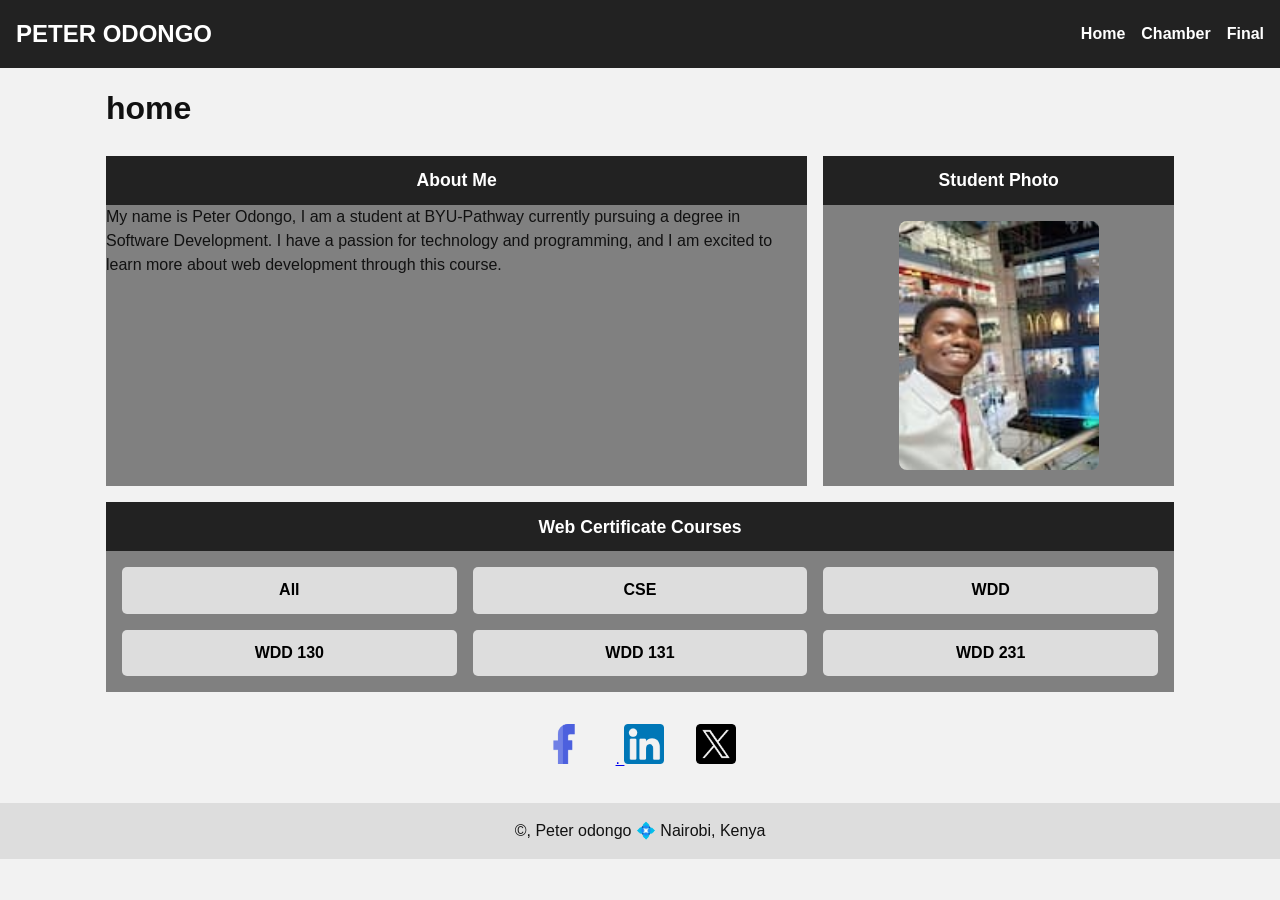
==== index.html @ 6ae5b2d8 "zz" ====
<!DOCTYPE html>
<html lang="en">
<head>
    <meta charset="UTF-8">
    <meta name="viewport" content="width=device-width, initial-scale=1">
    <title>WDD 231 - Dynamic Web Fundamentals - Peter Odongo</title>
    <meta name="description" content="This is the home page for WDD 231 that shows a profile of me. The page includes sect a list of web certificate courses.">
    <meta name="author" content="Peter Odongo">
    <link rel="stylesheet" href="read.css"> 
    <!-- <script src="read.js" defer></script> -->
    <link rel="preconnect" href="https://fonts.googleapis.com">
    <link rel="preconnect" href="https://fonts.gstatic.com" crossorigin>
    <link href="https://fonts.googleapis.com/css2?family=Roboto:ital,wght@0,100..900;1,100..900&display=swap" rel="stylesheet">
</head>
<body>
    <header>
        <span id="name">PETER ODONGO</span> 
        <button Id="hamburger">☰</button> 
        <nav id="menu">
            <a href="#">Home</a>   
            <a href="#">Chamber</a>
            <a href="#">Final</a> 
        </nav>
    </header>
    <main>
            <h1>home</h1>
            <section class="profile">
                <h2 class="card-header">About Me</h2>
                <p>My name is Peter Odongo, I am a student at BYU-Pathway currently pursuing a degree in Software Development. I have a passion for technology and programming, and I am excited to learn more about web development through this course. </p>
            </section>
            <section class="photo">
                <h2 class="card-header">Student Photo</h2>
                <img src="whatsappimagemevfour.jpg" alt="Peter Odongo" width="200">
            </section>    
            <section class="skills">
                <h2 class="card-header">Web Certificate Courses</h2>
                <ul id="courses">
                    <li><a href="#">All</a></li>
                    <li><a href="#">CSE</a></li>
                    <li><a href="#">WDD</a></li>
                    <li><a href="#">WDD 130</a></li>
                    <li><a href="#">WDD 131</a></li>
                    <li><a href="#">WDD 231</a></li>
                </ul>
            </section> 
            <nav class="socialmedia">
                <a href="https://facebook.com">
                    <img src="facebook_1216706.png" alt="Facebook Icon">
                </a>
                <a href="https://linkedin.com">.
                    <img src="linkedin_174857.png" alt="linkedin Icon">
                </a>
                <a href="https://twitter.com">
                    <img src="twitterx.png" alt="twitter Icon">
                </a>
            </nav> 
    </main>
    <footer>
        <p>©️<span id="currentyear"></span>,     Peter odongo  💠  Nairobi, Kenya</p>
        <p id="lastModified"></p>
    </footer>
</body>
</html>
---- read.css ----
/* RESET */
* {
    margin: 0;
    padding: 0;
    box-sizing: border-box;
}

/* BODY */
body {
    font-family: Arial, Helvetica, sans-serif;
    background-color: #f2f2f2;
    color: #111;
    line-height: 1.5;
}

/* HEADER */
header {
    background-color: #222;
    color: white;
    padding: 1rem;

    display: flex;
    justify-content: space-between;
    align-items: center;
}

/* SITE NAME */
#name {
    font-size: 1.5rem;
    font-weight: bold;
}

/* HAMBURGER BUTTON */
#hamburger {
    background: none;
    border: none;
    color: white;
    font-size: 2rem;
    cursor: pointer;
}

/* NAVIGATION */
#menu {
    display: none;
    flex-direction: column;
    gap: 1rem;
}

#menu.show {
    display: flex;
}

#menu a {
    color: white;
    text-decoration: none;
    font-weight: bold;
}

/* MAIN AREA */
main {
    max-width: 1100px;
    margin: auto;
    padding: 1rem;

    display: grid;
    gap: 1rem;
}

/* MAIN TITLE */
main h1 {
    grid-column: 1 / -1;
    margin-bottom: 0.5rem;
}

/* CARD DESIGN */
/*.card {
    background: white;
    border: 1px solid #ccc;
}*/

/* CARD HEADERS */
.card-header {
    background-color: #222;
    color: white;
    text-align: center;
    padding: 0.7rem;
    font-size: 1.1rem;
}

/* CARD CONTENT */
/*.card p,
.card ul {
    padding: 1rem;
}*/

/* ABOUT SECTION */
.profile {
    min-height: 250px;
    background-color: grey;
}

/* PHOTO SECTION */
.photo {
    text-align: center;
    background-color: grey;
}

.photo img {
    width: 200px;
    margin: 1rem auto;
    display: block;
    border-radius: 8px;
}

/* COURSE SECTION */
.skills {
    grid-column: 1 / -1;
    background-color: grey;
}

/* COURSE BUTTONS */
#courses {
    list-style: none;

    display: grid;
    grid-template-columns: repeat(3, 1fr);

    gap: 1rem;

    padding: 1rem;

    /*background: white;*/
}

#courses li {
    background: #ddd;
    text-align: center;
    padding: 0.7rem;
    border-radius: 5px;
    font-weight: bold;
}

#courses a {
    text-decoration: none;
    color: black;
}

/* SOCIAL MEDIA */
.socialmedia {
    grid-column: 1 / -1;

    display: flex;
    justify-content: center;
    gap: 2rem;

    margin-top: 1rem;
}

.socialmedia img {
    width: 40px;
    height: 40px;
}

/* FOOTER */
footer {
    background-color: #ddd;
    text-align: center;
    padding: 1rem;
    margin-top: 1rem;
}

/* DESKTOP VIEW */
@media screen and (min-width: 768px) {

    /* HIDE HAMBURGER */
    #hamburger {
        display: none;
    }

    /* SHOW MENU */
    #menu {
        display: flex !important;
        flex-direction: row;
    }

    /* TWO COLUMN LAYOUT */
    main {
        grid-template-columns: 2fr 1fr;
    }
}
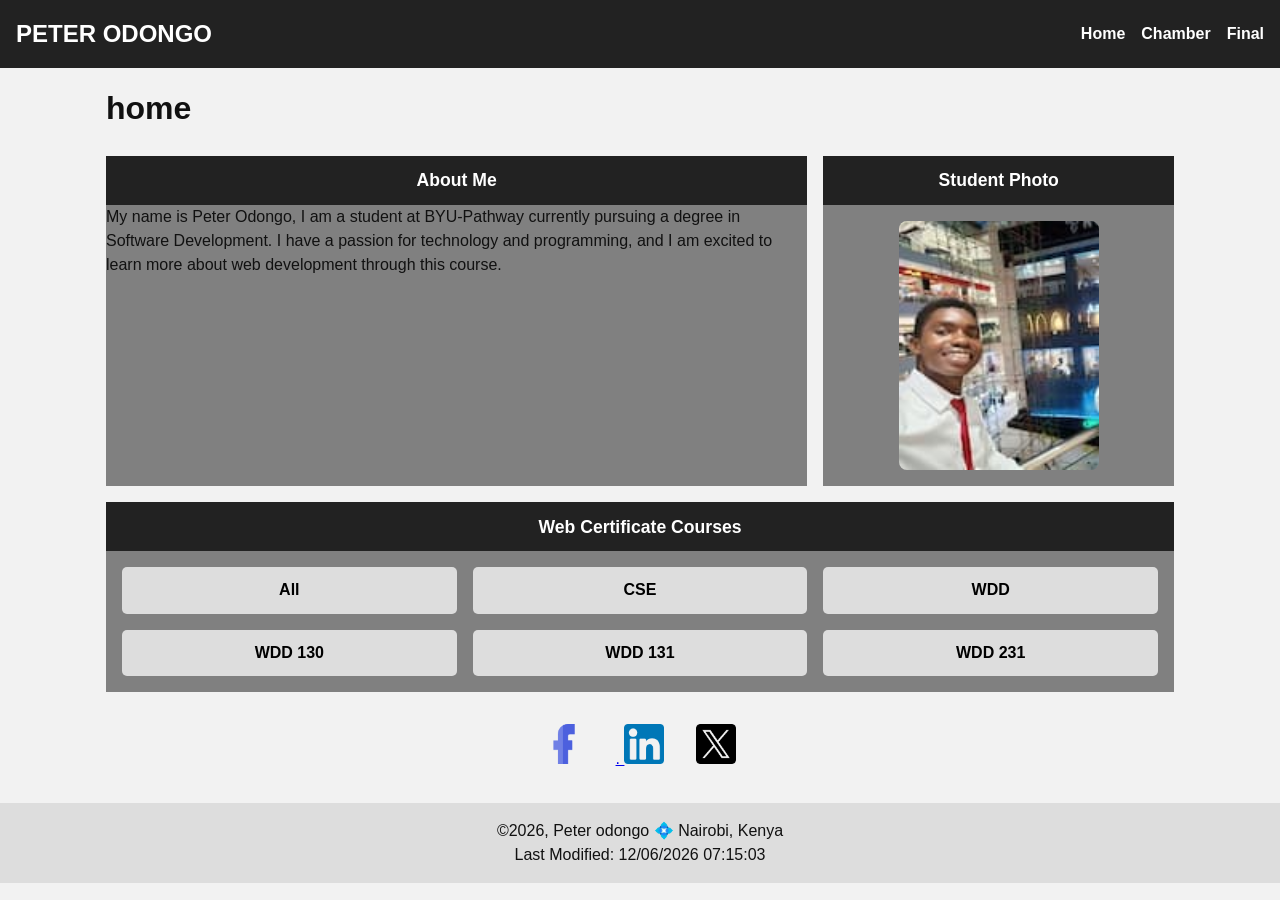
==== commit 86282fe6: "xy" ====
--- a/index.html
+++ b/index.html
@@ -6,8 +6,8 @@
     <title>WDD 231 - Dynamic Web Fundamentals - Peter Odongo</title>
     <meta name="description" content="This is the home page for WDD 231 that shows a profile of me. The page includes sect a list of web certificate courses.">
     <meta name="author" content="Peter Odongo">
-    <link rel="stylesheet" href="read.css"> 
-    <!-- <script src="read.js" defer></script> -->
+    <link rel="stylesheet" href="styles/read.css"> 
+    <script src="script/read.js" defer></script>
     <link rel="preconnect" href="https://fonts.googleapis.com">
     <link rel="preconnect" href="https://fonts.gstatic.com" crossorigin>
     <link href="https://fonts.googleapis.com/css2?family=Roboto:ital,wght@0,100..900;1,100..900&display=swap" rel="stylesheet">
@@ -30,7 +30,7 @@
             </section>
             <section class="photo">
                 <h2 class="card-header">Student Photo</h2>
-                <img src="whatsappimagemevfour.jpg" alt="Peter Odongo" width="200">
+                <img src="images/whatsappimagemevfour.jpg" alt="Peter Odongo" width="200">
             </section>    
             <section class="skills">
                 <h2 class="card-header">Web Certificate Courses</h2>
@@ -45,13 +45,13 @@
             </section> 
             <nav class="socialmedia">
                 <a href="https://facebook.com">
-                    <img src="facebook_1216706.png" alt="Facebook Icon">
+                    <img src="images/facebook_1216706.png" alt="Facebook Icon">
                 </a>
                 <a href="https://linkedin.com">.
-                    <img src="linkedin_174857.png" alt="linkedin Icon">
+                    <img src="images/linkedin_174857.png" alt="linkedin Icon">
                 </a>
                 <a href="https://twitter.com">
-                    <img src="twitterx.png" alt="twitter Icon">
+                    <img src="images/twitterx.png" alt="twitter Icon">
                 </a>
             </nav> 
     </main>
--- a/styles/read.css
+++ b/styles/read.css
@@ -0,0 +1,190 @@
+/* RESET */
+* {
+    margin: 0;
+    padding: 0;
+    box-sizing: border-box;
+}
+
+/* BODY */
+body {
+    font-family: Arial, Helvetica, sans-serif;
+    background-color: #f2f2f2;
+    color: #111;
+    line-height: 1.5;
+}
+
+/* HEADER */
+header {
+    background-color: #222;
+    color: white;
+    padding: 1rem;
+
+    display: flex;
+    justify-content: space-between;
+    align-items: center;
+}
+
+/* SITE NAME */
+#name {
+    font-size: 1.5rem;
+    font-weight: bold;
+}
+
+/* HAMBURGER BUTTON */
+#hamburger {
+    background: none;
+    border: none;
+    color: white;
+    font-size: 2rem;
+    cursor: pointer;
+}
+
+/* NAVIGATION */
+#menu {
+    display: none;
+    flex-direction: column;
+    gap: 1rem;
+}
+
+#menu.show {
+    display: flex;
+}
+
+#menu a {
+    color: white;
+    text-decoration: none;
+    font-weight: bold;
+}
+
+/* MAIN AREA */
+main {
+    max-width: 1100px;
+    margin: auto;
+    padding: 1rem;
+
+    display: grid;
+    gap: 1rem;
+}
+
+/* MAIN TITLE */
+main h1 {
+    grid-column: 1 / -1;
+    margin-bottom: 0.5rem;
+}
+
+/* CARD DESIGN */
+/*.card {
+    background: white;
+    border: 1px solid #ccc;
+}*/
+
+/* CARD HEADERS */
+.card-header {
+    background-color: #222;
+    color: white;
+    text-align: center;
+    padding: 0.7rem;
+    font-size: 1.1rem;
+}
+
+/* CARD CONTENT */
+/*.card p,
+.card ul {
+    padding: 1rem;
+}*/
+
+/* ABOUT SECTION */
+.profile {
+    min-height: 250px;
+    background-color: grey;
+}
+
+/* PHOTO SECTION */
+.photo {
+    text-align: center;
+    background-color: grey;
+}
+
+.photo img {
+    width: 200px;
+    margin: 1rem auto;
+    display: block;
+    border-radius: 8px;
+}
+
+/* COURSE SECTION */
+.skills {
+    grid-column: 1 / -1;
+    background-color: grey;
+}
+
+/* COURSE BUTTONS */
+#courses {
+    list-style: none;
+
+    display: grid;
+    grid-template-columns: repeat(3, 1fr);
+
+    gap: 1rem;
+
+    padding: 1rem;
+
+    /*background: white;*/
+}
+
+#courses li {
+    background: #ddd;
+    text-align: center;
+    padding: 0.7rem;
+    border-radius: 5px;
+    font-weight: bold;
+}
+
+#courses a {
+    text-decoration: none;
+    color: black;
+}
+
+/* SOCIAL MEDIA */
+.socialmedia {
+    grid-column: 1 / -1;
+
+    display: flex;
+    justify-content: center;
+    gap: 2rem;
+
+    margin-top: 1rem;
+}
+
+.socialmedia img {
+    width: 40px;
+    height: 40px;
+}
+
+/* FOOTER */
+footer {
+    background-color: #ddd;
+    text-align: center;
+    padding: 1rem;
+    margin-top: 1rem;
+}
+
+/* DESKTOP VIEW */
+@media screen and (min-width: 768px) {
+
+    /* HIDE HAMBURGER */
+    #hamburger {
+        display: none;
+    }
+
+    /* SHOW MENU */
+    #menu {
+        display: flex !important;
+        flex-direction: row;
+    }
+
+    /* TWO COLUMN LAYOUT */
+    main {
+        grid-template-columns: 2fr 1fr;
+    }
+}
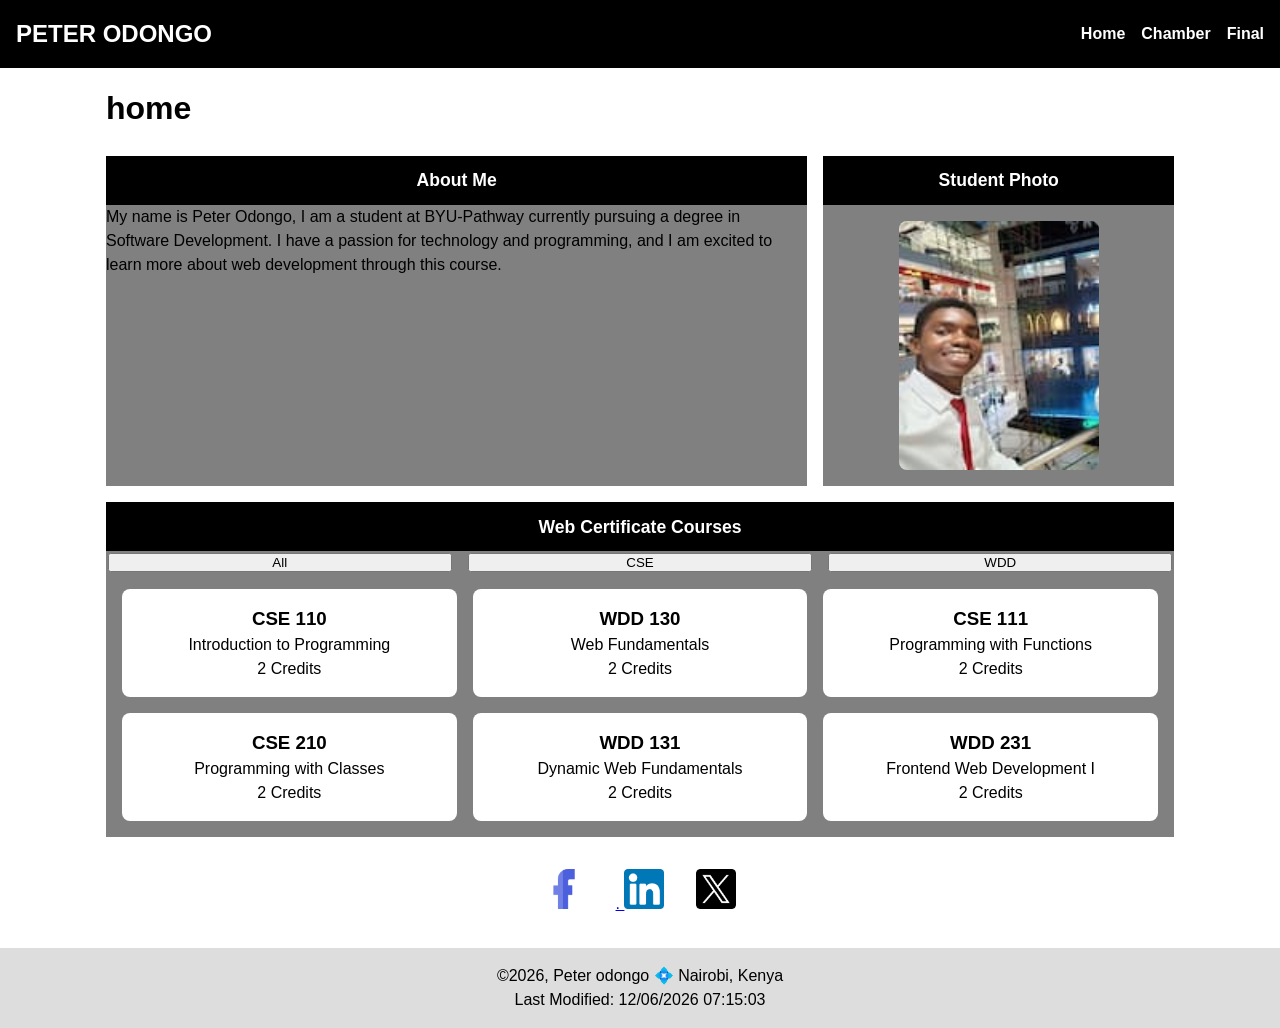
==== commit 8f543ddb: "uu" ====
--- a/index.html
+++ b/index.html
@@ -7,7 +7,8 @@
     <meta name="description" content="This is the home page for WDD 231 that shows a profile of me. The page includes sect a list of web certificate courses.">
     <meta name="author" content="Peter Odongo">
     <link rel="stylesheet" href="styles/read.css"> 
-    <script src="script/read.js" defer></script>
+    <link rel="stylesheet" href="styles/read.css">
+    <script src="scripts/read.js" defer></script>
     <link rel="preconnect" href="https://fonts.googleapis.com">
     <link rel="preconnect" href="https://fonts.gstatic.com" crossorigin>
     <link href="https://fonts.googleapis.com/css2?family=Roboto:ital,wght@0,100..900;1,100..900&display=swap" rel="stylesheet">
@@ -15,7 +16,7 @@
 <body>
     <header>
         <span id="name">PETER ODONGO</span> 
-        <button Id="hamburger">☰</button> 
+        <button id="hamburger">☰</button> 
         <nav id="menu">
             <a href="#">Home</a>   
             <a href="#">Chamber</a>
@@ -34,14 +35,20 @@
             </section>    
             <section class="skills">
                 <h2 class="card-header">Web Certificate Courses</h2>
-                <ul id="courses">
-                    <li><a href="#">All</a></li>
-                    <li><a href="#">CSE</a></li>
-                    <li><a href="#">WDD</a></li>
-                    <li><a href="#">WDD 130</a></li>
-                    <li><a href="#">WDD 131</a></li>
-                    <li><a href="#">WDD 231</a></li>
-                </ul>
+                
+                <div class="buttons">
+                    <button id="All">All</button>
+                    <button id="CSE">CSE</button>
+                    <button id="WDD">WDD</button>   
+                </div>
+                <div id="courses"></div>
+
+
+                <!--<ul id="courses">
+                    <button id="All">All</button>
+                    <button id="CSE">CSE</button>
+                    <button id="WDD">WDD</button>      
+                </ul>-->
             </section> 
             <nav class="socialmedia">
                 <a href="https://facebook.com">
--- a/styles/read.css
+++ b/styles/read.css
@@ -8,14 +8,14 @@
 /* BODY */
 body {
     font-family: Arial, Helvetica, sans-serif;
-    background-color: #f2f2f2;
-    color: #111;
+    background-color: white;
+    color: black;
     line-height: 1.5;
 }
 
 /* HEADER */
 header {
-    background-color: #222;
+    background-color: black;
     color: white;
     padding: 1rem;
 
@@ -80,7 +80,7 @@
 
 /* CARD HEADERS */
 .card-header {
-    background-color: #222;
+    background-color: black;
     color: white;
     text-align: center;
     padding: 0.7rem;
@@ -119,31 +119,39 @@
 }
 
 /* COURSE BUTTONS */
-#courses {
-    list-style: none;
-
+.buttons {
     display: grid;
     grid-template-columns: repeat(3, 1fr);
-
     gap: 1rem;
-
     padding: 1rem;
 
     /*background: white;*/
 }
 
-#courses li {
-    background: #ddd;
+.buttons  {
+    background: grey;
     text-align: center;
-    padding: 0.7rem;
+    padding: 0.1rem;
     border-radius: 5px;
     font-weight: bold;
-}
-
-#courses a {
     text-decoration: none;
     color: black;
 }
+
+#courses {
+    display: grid;
+    grid-template-columns: repeat(auto-fit, minmax(250px, 1fr));
+    gap: 1rem;
+    padding: 1rem;
+}
+
+.course-card {
+    background-color: white;
+    padding: 1rem;
+    border-radius: 8px;
+    text-align: center;
+}
+
 
 /* SOCIAL MEDIA */
 .socialmedia {
--- a/styles/read.css
+++ b/styles/read.css
@@ -8,14 +8,14 @@
 /* BODY */
 body {
     font-family: Arial, Helvetica, sans-serif;
-    background-color: #f2f2f2;
-    color: #111;
+    background-color: white;
+    color: black;
     line-height: 1.5;
 }
 
 /* HEADER */
 header {
-    background-color: #222;
+    background-color: black;
     color: white;
     padding: 1rem;
 
@@ -80,7 +80,7 @@
 
 /* CARD HEADERS */
 .card-header {
-    background-color: #222;
+    background-color: black;
     color: white;
     text-align: center;
     padding: 0.7rem;
@@ -119,31 +119,39 @@
 }
 
 /* COURSE BUTTONS */
-#courses {
-    list-style: none;
-
+.buttons {
     display: grid;
     grid-template-columns: repeat(3, 1fr);
-
     gap: 1rem;
-
     padding: 1rem;
 
     /*background: white;*/
 }
 
-#courses li {
-    background: #ddd;
+.buttons  {
+    background: grey;
     text-align: center;
-    padding: 0.7rem;
+    padding: 0.1rem;
     border-radius: 5px;
     font-weight: bold;
-}
-
-#courses a {
     text-decoration: none;
     color: black;
 }
+
+#courses {
+    display: grid;
+    grid-template-columns: repeat(auto-fit, minmax(250px, 1fr));
+    gap: 1rem;
+    padding: 1rem;
+}
+
+.course-card {
+    background-color: white;
+    padding: 1rem;
+    border-radius: 8px;
+    text-align: center;
+}
+
 
 /* SOCIAL MEDIA */
 .socialmedia {
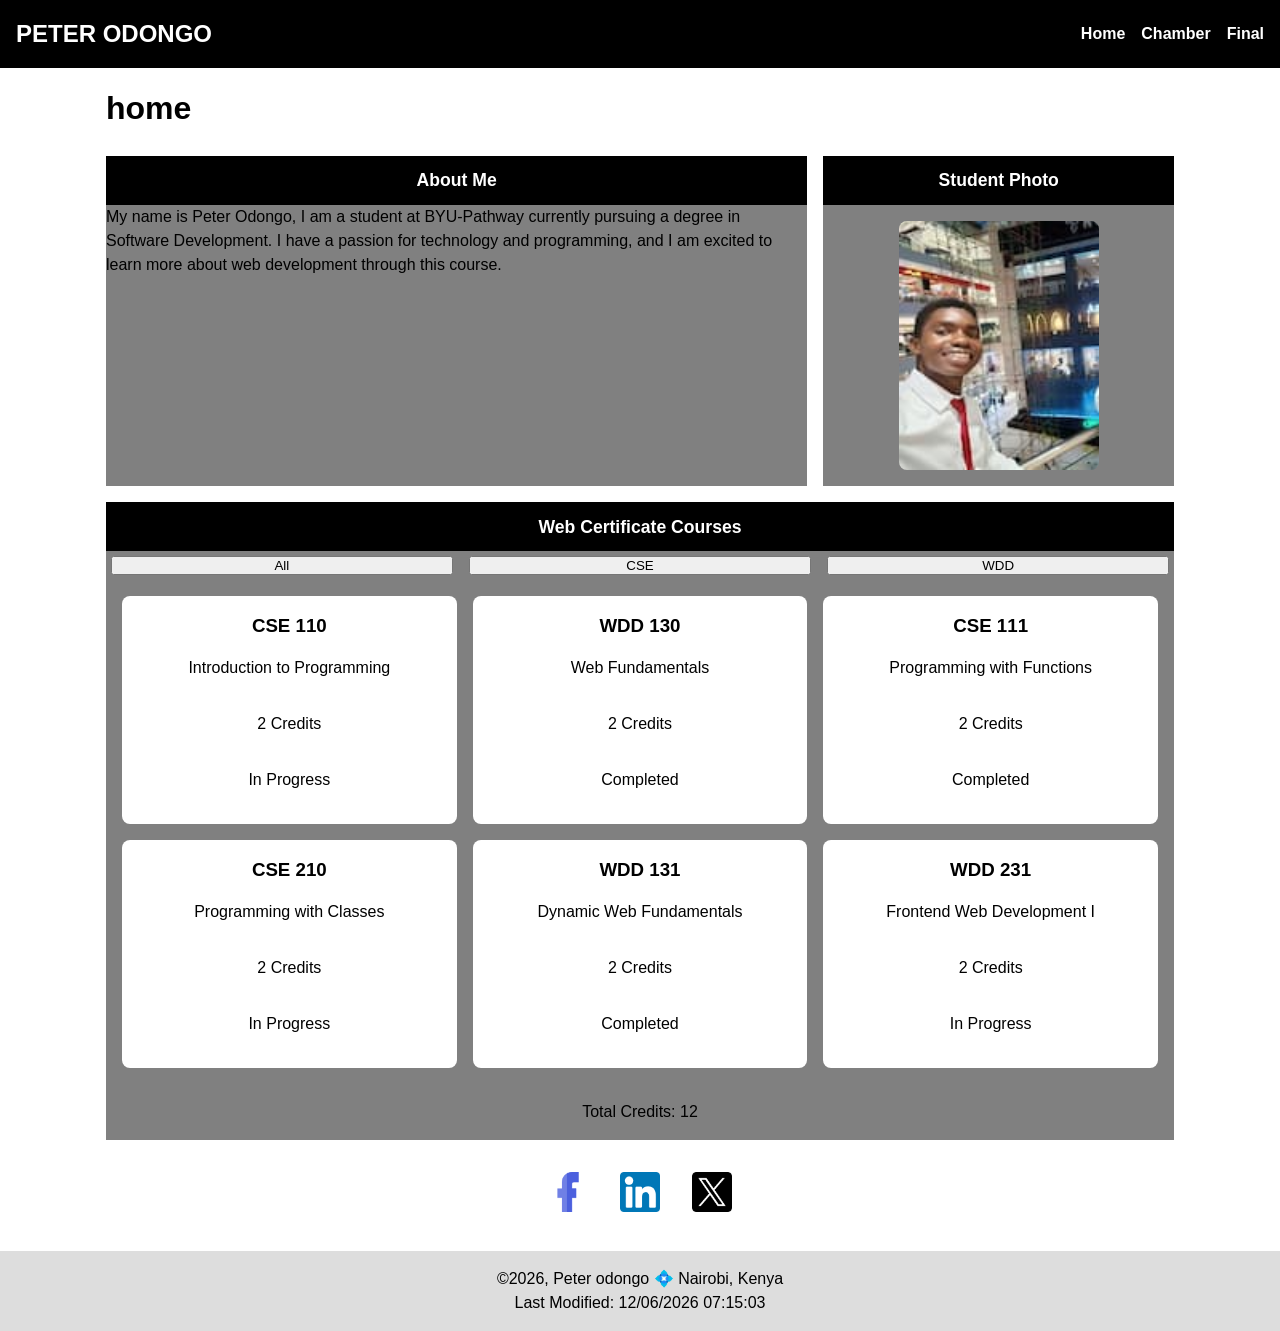
==== commit 04bc3c6c: "yyui" ====
--- a/index.html
+++ b/index.html
@@ -42,7 +42,7 @@
                     <button id="WDD">WDD</button>   
                 </div>
                 <div id="courses"></div>
-
+                <p id="credit-total"></p>
 
                 <!--<ul id="courses">
                     <button id="All">All</button>
@@ -54,7 +54,7 @@
                 <a href="https://facebook.com">
                     <img src="images/facebook_1216706.png" alt="Facebook Icon">
                 </a>
-                <a href="https://linkedin.com">.
+                <a href="https://linkedin.com">
                     <img src="images/linkedin_174857.png" alt="linkedin Icon">
                 </a>
                 <a href="https://twitter.com">
--- a/styles/read.css
+++ b/styles/read.css
@@ -118,20 +118,19 @@
     background-color: grey;
 }
 
+.skills p {
+    padding: 1rem;
+    text-align: center;
+}
+
 /* COURSE BUTTONS */
 .buttons {
     display: grid;
     grid-template-columns: repeat(3, 1fr);
     gap: 1rem;
-    padding: 1rem;
-
-    /*background: white;*/
-}
-
-.buttons  {
     background: grey;
     text-align: center;
-    padding: 0.1rem;
+    padding: 0.3rem;
     border-radius: 5px;
     font-weight: bold;
     text-decoration: none;
@@ -151,7 +150,6 @@
     border-radius: 8px;
     text-align: center;
 }
-
 
 /* SOCIAL MEDIA */
 .socialmedia {
--- a/styles/read.css
+++ b/styles/read.css
@@ -118,20 +118,19 @@
     background-color: grey;
 }
 
+.skills p {
+    padding: 1rem;
+    text-align: center;
+}
+
 /* COURSE BUTTONS */
 .buttons {
     display: grid;
     grid-template-columns: repeat(3, 1fr);
     gap: 1rem;
-    padding: 1rem;
-
-    /*background: white;*/
-}
-
-.buttons  {
     background: grey;
     text-align: center;
-    padding: 0.1rem;
+    padding: 0.3rem;
     border-radius: 5px;
     font-weight: bold;
     text-decoration: none;
@@ -151,7 +150,6 @@
     border-radius: 8px;
     text-align: center;
 }
-
 
 /* SOCIAL MEDIA */
 .socialmedia {
